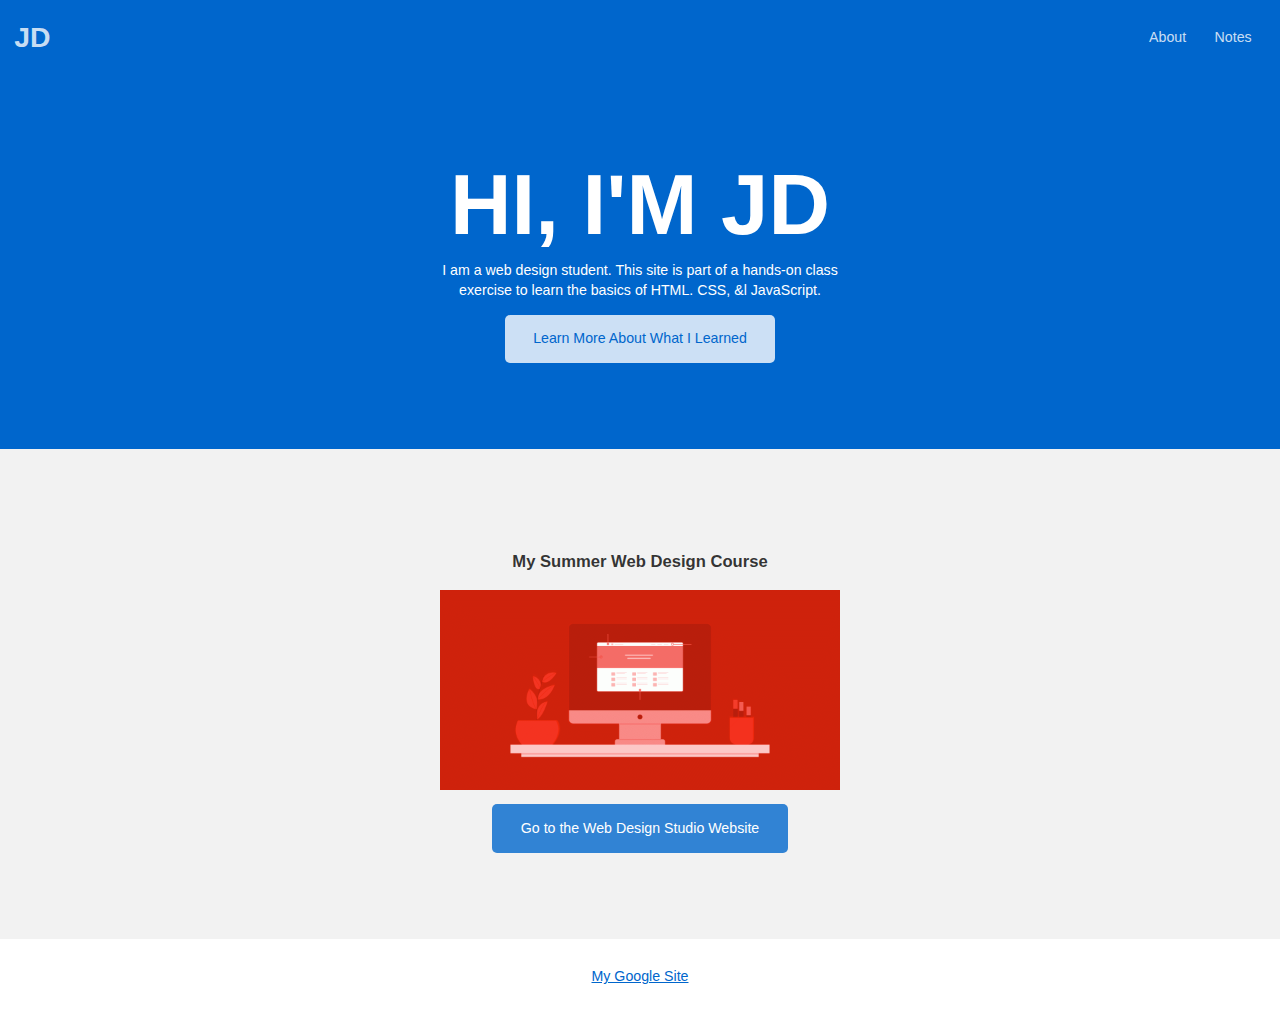
==== index.html @ aec1c796 "changed names" ====
<!doctype html>
<html lang="en">

<head>
    <meta charset="utf-8" />
    <title>John Doe</title>
    <meta name="description"
        content="This is an example student website for John Doe, a fictional web design student." />
    <meta name="viewport" content="width=device-width, initial-scale=1" />
    <meta http-equiv="X-UA-Compatible" content="ie=edge" />
    <link href="css/style.css" rel="stylesheet" type="text/css" />
</head>

<body>
    <header>
        <div class="site-id">
            <h1><a href="index.html">JD</a></h1>
        </div>
        <nav class="site-nav">
            <ul>
                <li><a href="about.html">About</a></li>
                <li><a href="notes.html">Notes</a></li>
            </ul>
        </nav>
    </header>
    <main>
        <section class="hero">
            <h2>Hi, I'm JD</h2>
            <p>I am a web design student. This site is part of a hands-on class exercise to learn the basics of HTML. CSS, &ampl JavaScript.</p>
            <a href="about.html" class="button dark">Learn More About What I Learned</a>
        </section>
        <section class="courses">
            <h3>My Summer Web Design Course</h3>
            <ul>
                <li><a href="https://creativemedia.space/web-design-studio/"><img src="images/webdesignstudio-4x2-featured.gif" alt="Web Design Studio class illustrated thumb image of a website displayed on a computer monitor on a desk."></a>
                    <a href="https://creativemedia.space/web-design-studio/" class="button">Go to the Web Design Studio Website</a>
                </li>
            </ul>
        </section>
    </main>

    <footer>
        <nav class="social-nav">
            <ul>
                <li><a href="https://sites.google.com/view/jddesigns/home">My Google Site</a></li>
            </ul>
        </nav>
    </footer>
</body>

</html>
---- css/style.css ----
/* GLOBAL RESET */
* { box-sizing: border-box; }
body { margin: 0; }

/* GLOBAL COLORS */
body { color: rgba(0, 0, 0, 0.8); }
a { color: rgba(0, 102, 204, 1); }
a:hover { color: rgba(0, 51, 153, 1); }

/* GLOBAL TYPOGRAPHY */
body {
  font-family: Helvetica, Arial, sans-serif;
  font-size: 88.75%; /* 14px */
  line-height: 1.4;
}

/* RESPONSIVE IMAGES */
img {
    max-width: 100%;
    height: auto;
}

/* BUTTONS */
.button {
    display: inline-block;
    padding: 1em 2em;
    text-decoration: none;
    background-color: rgba(0, 102, 204, .8);
    color: white;
    border-radius: 5px;
}
.button:hover {
    background-color: rgba(0, 102, 204, 1);
    color: white;
}
.button.dark {
    color: rgba(0, 102, 204, 1);
    background-color: rgba(255, 255, 255,.8);
}
.button.dark:hover {
    background-color: rgba(255, 255, 255,1);
}

/* SITE STRUCTURE */

header {
    background-color: rgba(0, 102, 204, 1);
    color: rgba(0, 0, 0, 0.8); 
    padding: 1em;
    display: grid;
    grid-template-columns: 1fr 1fr;
    align-items: center;
}

header a {
    color: rgba(255, 255, 255, 0.8);
    text-decoration: none;
}

header a:hover {
    color: rgba(255, 255, 255, 1);
}


/* SITE ID */
.site-id h1 {
    margin: 0;
}

/* SITE NAV */
.site-nav ul {
    display: flex;
    justify-content: flex-end;
    margin: 0;
    padding: 0;
    list-style: none;
}

.site-nav  a {
    display: block;
    padding: 1em;
}

/* MAIN */
main {
    background: rgba(0,0,0,.05);
}

/* HERO SECTION */
.hero {
    background-color: rgba(0, 102, 204, 1);
    text-align: center;
    color: white;
    padding: 6em 1em;
}

.hero h2 {
    font-size: 6em;
    line-height: 1;
    text-transform: uppercase;
    margin: 0 auto;
}

.hero p {
    max-width: 30em;
    margin: 1em auto;
}

/* COURSES SECTION */
.courses {
    padding: 6em 1em;
    display: grid;
    justify-content: center;
    text-align: center;
}

.courses ul {
    max-width: 400px;
    margin: 0 auto;
    padding: 0;
    list-style: none;
}

.courses img{
    display: block;
    margin-bottom: 1em;
}

/* FOOTER */
footer {
    border-top: 1px solid rgba(0,0,0,.05);
    padding: 1em;
}

/* SOCIAL NAV */
.social-nav ul {
    margin: 0;
    padding: 0;
    display: flex;
    justify-content: center;
    list-style: none;
}

.social-nav  a {
    display: block;
    padding: 1em;
}

/* LAYOUT */
.container {
    max-width: 1000px;
    margin: 0 auto;
}

section {
    padding: 3em 1em;
}

/* SIDEBAR/ASIDE */
aside {
    padding: 2em 0;
  }
  
@media (min-width: 768px) {
    .two-col-sidebar {
        display: grid;
        grid-template-columns: 20em auto;
    }
    .two-col-sidebar aside {
        border-right: 1px solid rgba(0, 0, 0, 0.1);
        margin: 0 3em 2em 0;
        padding: .3em 2em 0 0;
    }
}

/* SUB PAGES */
.page-sub .hero {
    background-color:rgba(0, 0, 0, 0.1);
    color: rgba(0, 0, 0, 0.8);
}

/* COURSE PAGES WITH MULTIPLE PROJECT LISTS */
.coursework {
    padding: 3em 1em;
    display: flex;
    justify-content: center;
    flex-wrap: wrap;
}

.coursework-subsection {
    margin: 2em;
}

/* CODE BLOCKS */

pre code {
    width: 100%;
    display: block;
    border: 1px solid #ddd;
    background-color: #fff;
    padding: 1em 3em;
    margin-bottom: 1em;
    line-height: 1.5;
  }

.markup-box {
    border: 1px solid #ddd;
    border-radius: 5px;
    background-color: #fff;
    padding: 1em 3em;
    margin-bottom: 1em;
}

/* DEFINITION LISTS */
dt {
    font-weight: bold;
    margin-top: 1em;
}
dd {
    margin: 0;
}

/* FOR DEV PURPOSES */
/* body * {
    background-color: rgba(0,0,0,.05) !important;
    border: 1px solid rgba(0,0,0,.1) !important;
    color: rgba(0,0,0,.5) !important;
} */
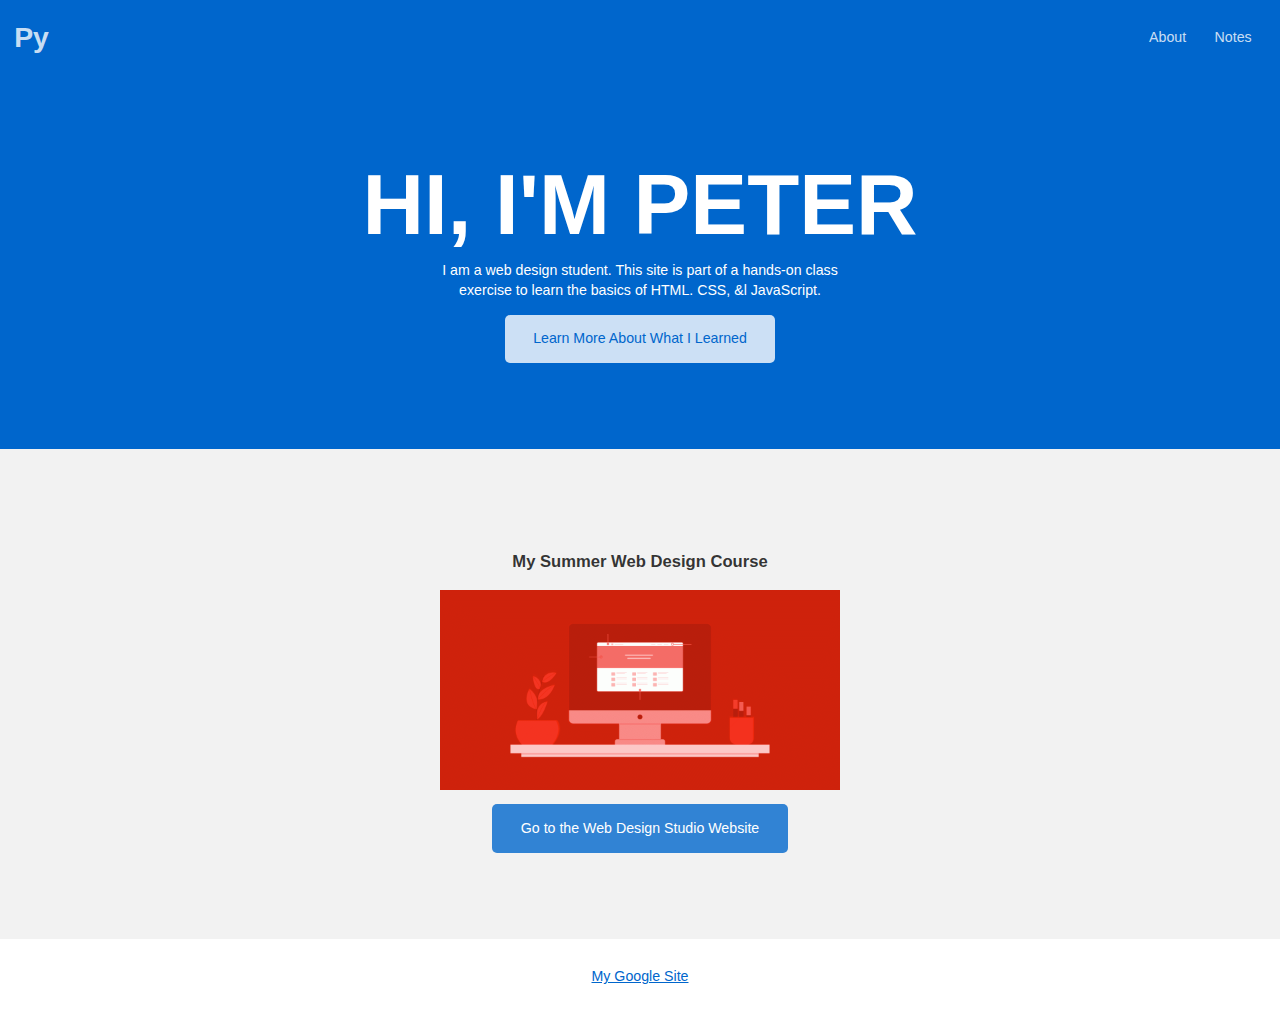
==== commit 667ee3ec: "Update index.html" ====
--- a/index.html
+++ b/index.html
@@ -3,9 +3,9 @@
 
 <head>
     <meta charset="utf-8" />
-    <title>John Doe</title>
+    <title>Peter</title>
     <meta name="description"
-        content="This is an example student website for John Doe, a fictional web design student." />
+        content="This is an example student website for Peter, a web design student." />
     <meta name="viewport" content="width=device-width, initial-scale=1" />
     <meta http-equiv="X-UA-Compatible" content="ie=edge" />
     <link href="css/style.css" rel="stylesheet" type="text/css" />
@@ -14,7 +14,7 @@
 <body>
     <header>
         <div class="site-id">
-            <h1><a href="index.html">JD</a></h1>
+            <h1><a href="index.html">Py</a></h1>
         </div>
         <nav class="site-nav">
             <ul>
@@ -25,7 +25,7 @@
     </header>
     <main>
         <section class="hero">
-            <h2>Hi, I'm JD</h2>
+            <h2>Hi, I'm Peter</h2>
             <p>I am a web design student. This site is part of a hands-on class exercise to learn the basics of HTML. CSS, &ampl JavaScript.</p>
             <a href="about.html" class="button dark">Learn More About What I Learned</a>
         </section>
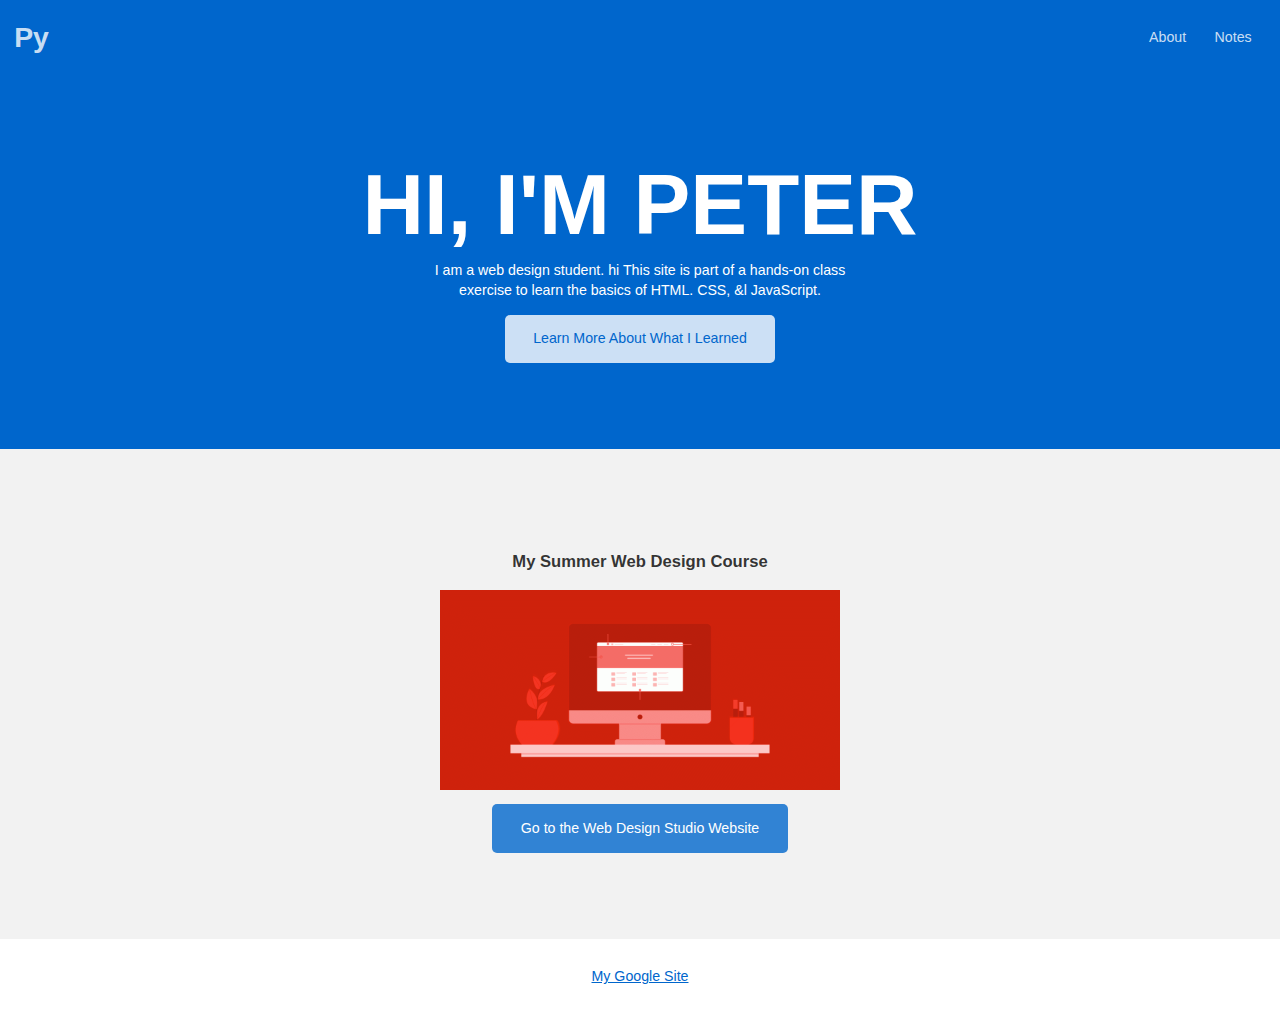
==== commit 33c8c6f2: "added hi" ====
--- a/index.html
+++ b/index.html
@@ -26,7 +26,7 @@
     <main>
         <section class="hero">
             <h2>Hi, I'm Peter</h2>
-            <p>I am a web design student. This site is part of a hands-on class exercise to learn the basics of HTML. CSS, &ampl JavaScript.</p>
+            <p>I am a web design student. hi This site is part of a hands-on class exercise to learn the basics of HTML. CSS, &ampl JavaScript.</p>
             <a href="about.html" class="button dark">Learn More About What I Learned</a>
         </section>
         <section class="courses">
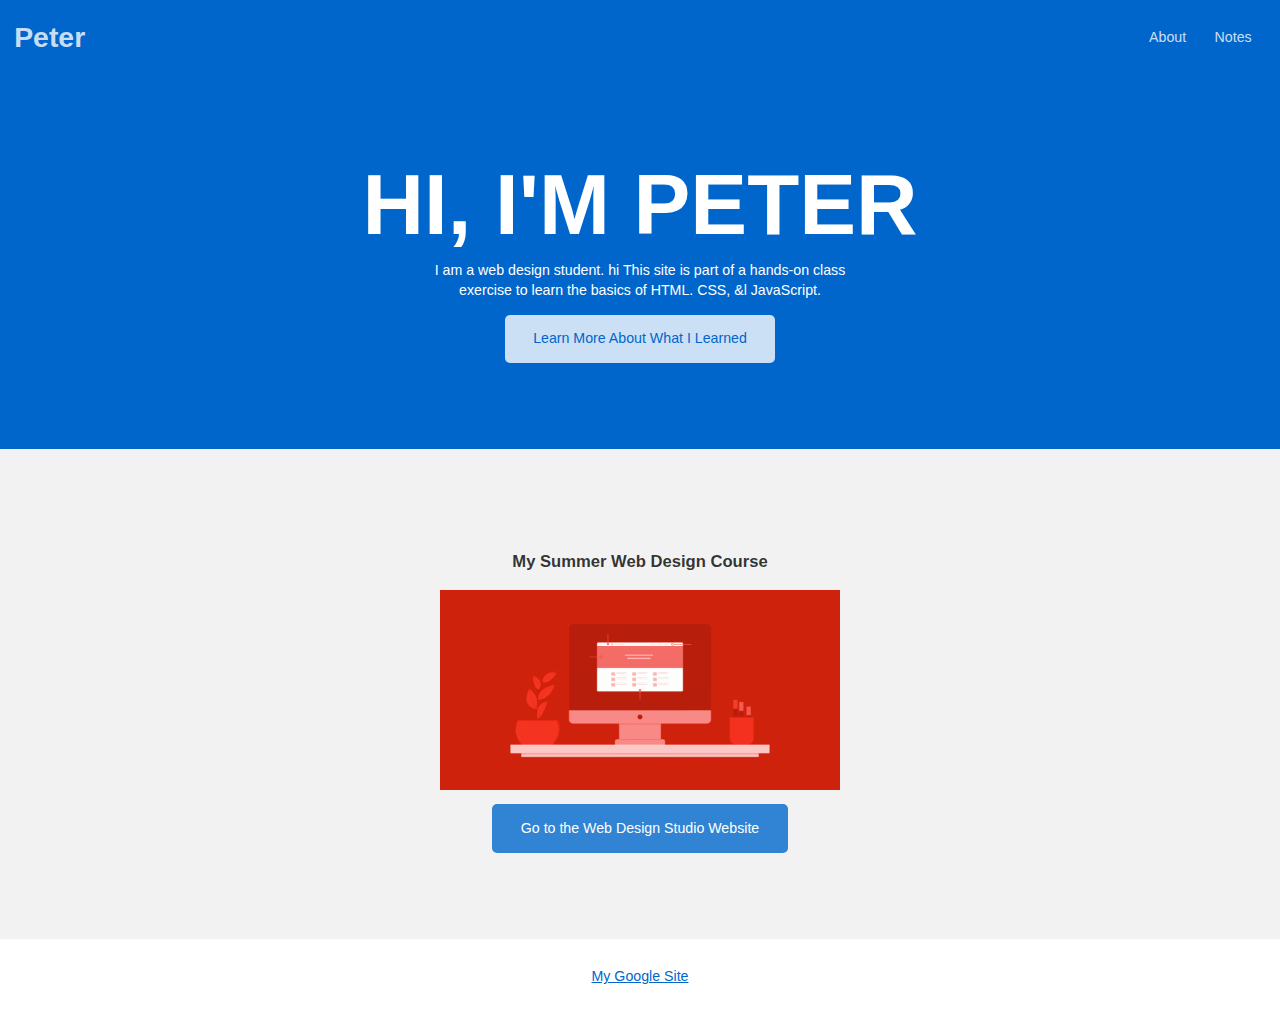
==== commit 2028f232: "py to peter" ====
--- a/index.html
+++ b/index.html
@@ -3,7 +3,7 @@
 
 <head>
     <meta charset="utf-8" />
-    <title>Peter</title>
+    <title>Its Peter</title>
     <meta name="description"
         content="This is an example student website for Peter, a web design student." />
     <meta name="viewport" content="width=device-width, initial-scale=1" />
@@ -14,7 +14,7 @@
 <body>
     <header>
         <div class="site-id">
-            <h1><a href="index.html">Py</a></h1>
+            <h1><a href="index.html">Peter</a></h1>
         </div>
         <nav class="site-nav">
             <ul>
